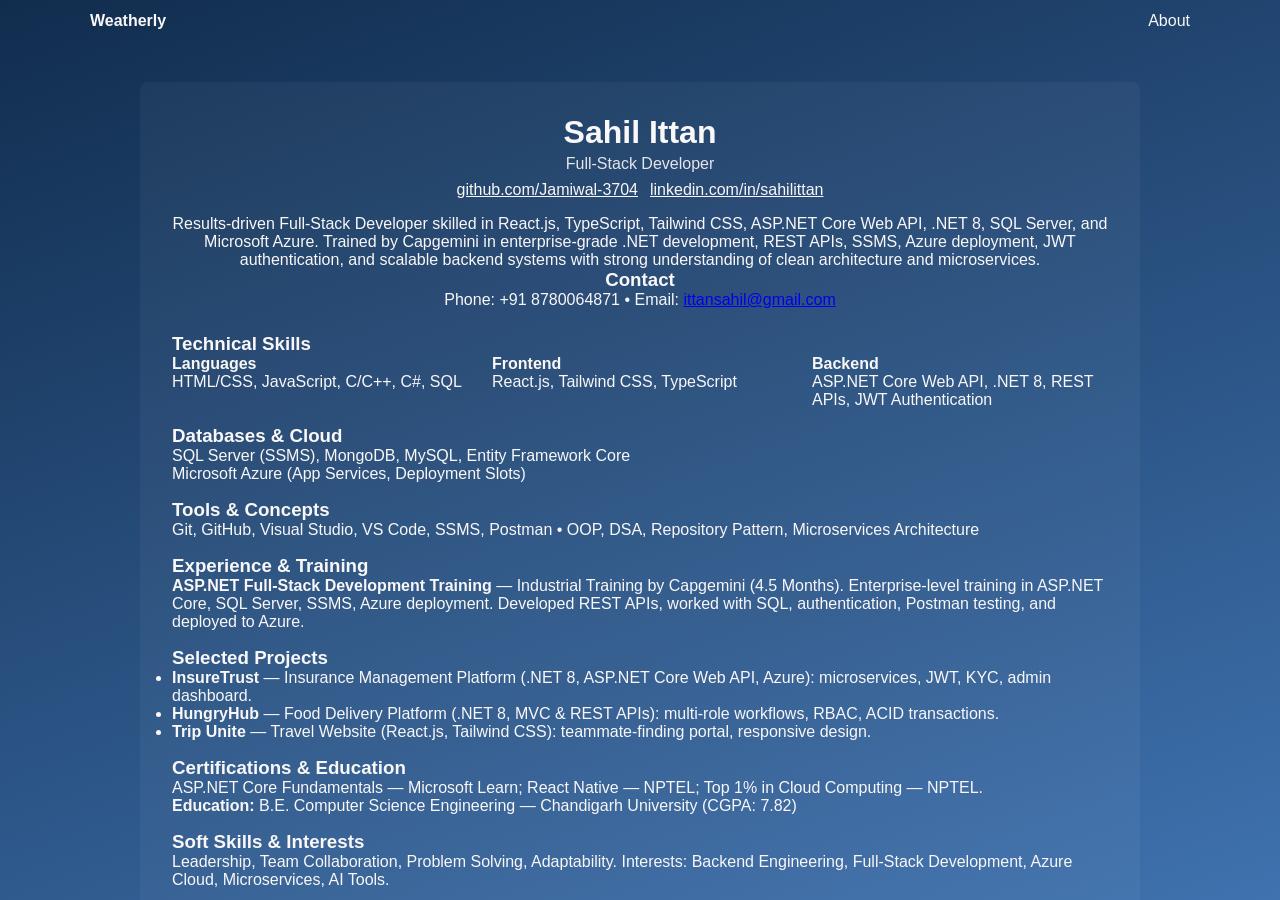
==== about.html @ 76a0ff15 "first commit" ====
<!doctype html>
<html lang="en">
  <head>
    <meta charset="UTF-8" />
    <meta name="viewport" content="width=device-width,initial-scale=1" />
    <title>About — Weatherly</title>
    <link rel="stylesheet" href="css/styles.css" />
  </head>
  <body>
    <div class="wrapper">
      <header class="top-header">
        <nav class="top-nav">
          <a class="brand" href="index.html">Weatherly</a>
          <a class="nav-link" href="about.html">About</a>
        </nav>
      </header>

      <main class="about-container">
        <section class="profile-card">
          <h2>Sahil Ittan</h2>
          <p class="subtitle">Full-Stack Developer</p>
          <div class="contact-row">
            <a href="https://github.com/Jamiwal-3704" target="_blank"
              >github.com/Jamiwal-3704</a
            >
            <a href="https://linkedin.com/in/sahilittan" target="_blank"
              >linkedin.com/in/sahilittan</a
            >
          </div>
          <p class="summary">
            Results-driven Full-Stack Developer skilled in React.js, TypeScript,
            Tailwind CSS, ASP.NET Core Web API, .NET 8, SQL Server, and
            Microsoft Azure. Trained by Capgemini in enterprise-grade .NET
            development, REST APIs, SSMS, Azure deployment, JWT authentication,
            and scalable backend systems with strong understanding of clean
            architecture and microservices.
          </p>

          <h3>Contact</h3>
          <p>
            Phone: +91 8780064871 • Email:
            <a href="mailto:ittansahil@gmail.com">ittansahil@gmail.com</a>
          </p>
        </section>

        <section class="details">
          <h3>Technical Skills</h3>
          <div class="skill-columns">
            <div>
              <strong>Languages</strong>
              <p>HTML/CSS, JavaScript, C/C++, C#, SQL</p>
            </div>
            <div>
              <strong>Frontend</strong>
              <p>React.js, Tailwind CSS, TypeScript</p>
            </div>
            <div>
              <strong>Backend</strong>
              <p>ASP.NET Core Web API, .NET 8, REST APIs, JWT Authentication</p>
            </div>
          </div>

          <h3>Databases & Cloud</h3>
          <p>SQL Server (SSMS), MongoDB, MySQL, Entity Framework Core</p>
          <p>Microsoft Azure (App Services, Deployment Slots)</p>

          <h3>Tools & Concepts</h3>
          <p>
            Git, GitHub, Visual Studio, VS Code, SSMS, Postman • OOP, DSA,
            Repository Pattern, Microservices Architecture
          </p>

          <h3>Experience & Training</h3>
          <p>
            <strong>ASP.NET Full-Stack Development Training</strong> —
            Industrial Training by Capgemini (4.5 Months). Enterprise-level
            training in ASP.NET Core, SQL Server, SSMS, Azure deployment.
            Developed REST APIs, worked with SQL, authentication, Postman
            testing, and deployed to Azure.
          </p>

          <h3>Selected Projects</h3>
          <ul>
            <li>
              <strong>InsureTrust</strong> — Insurance Management Platform (.NET
              8, ASP.NET Core Web API, Azure): microservices, JWT, KYC, admin
              dashboard.
            </li>
            <li>
              <strong>HungryHub</strong> — Food Delivery Platform (.NET 8, MVC &
              REST APIs): multi-role workflows, RBAC, ACID transactions.
            </li>
            <li>
              <strong>Trip Unite</strong> — Travel Website (React.js, Tailwind
              CSS): teammate-finding portal, responsive design.
            </li>
          </ul>

          <h3>Certifications & Education</h3>
          <p>
            ASP.NET Core Fundamentals — Microsoft Learn; React Native — NPTEL;
            Top 1% in Cloud Computing — NPTEL.
          </p>
          <p>
            <strong>Education:</strong> B.E. Computer Science Engineering —
            Chandigarh University (CGPA: 7.82)
          </p>

          <h3>Soft Skills & Interests</h3>
          <p>
            Leadership, Team Collaboration, Problem Solving, Adaptability.
            Interests: Backend Engineering, Full-Stack Development, Azure Cloud,
            Microservices, AI Tools.
          </p>
        </section>
      </main>
    </div>
    <script src="js/script.js"></script>
  </body>
</html>
---- css/styles.css ----
* {
  margin: 0;
  padding: 0;
  box-sizing: border-box;
  font-family: "Merriweather Sans", sans-serif;
}
:root {
  --colorDark1: #112d4e;
  --colorDark2: #3f72af;
  --colorLight1: #dbe2ef;
  --colorLight2: #f9f7f7;
}
.wrapper {
  position: relative;
  width: 100vw;
  height: 100vh;
  color: var(--colorLight2);
  background: linear-gradient(160deg, #112d4e 0%, #3f72af 100%);
  overflow-x: hidden;
  overflow-y: scroll;
  transition:
    background 600ms ease,
    background-image 600ms ease,
    color 300ms ease;
}

.img1 {
  position: absolute;
  object-fit: cover;
  bottom: 0px;
  opacity: 20%;
}
.img2 {
  position: absolute;
  top: 20px;
  left: 10px;
  opacity: 80%;
  animation: woo 10s ease-in-out infinite;
}

@keyframes woo {
  50% {
    left: 80px;
  }
  100% {
    left: 10px;
  }
}
.img3 {
  position: absolute;
  top: 150px;
  left: 1200px;
  opacity: 80%;
  animation: boo 15s ease-in-out infinite;
}
@keyframes boo {
  50% {
    left: 1000px;
  }
  100% {
    left: 1200px;
  }
}
h1 {
  text-align: center;
  text-transform: uppercase;
  padding-top: 20px;
}

.top-nav {
  width: 90%;
  max-width: 1100px;
  margin: 0 auto;
  display: flex;
  justify-content: space-between;
  align-items: center;
  padding: 12px 0;
}
.top-nav .brand {
  font-weight: 700;
  color: var(--colorLight2);
  text-decoration: none;
}
.top-nav .nav-link {
  color: var(--colorLight2);
  text-decoration: none;
  margin-left: 16px;
}

.about-container {
  max-width: 1000px;
  margin: 2.5rem auto;
  padding: 2rem;
  background: rgba(255, 255, 255, 0.04);
  border-radius: 8px;
}
.profile-card {
  text-align: center;
  margin-bottom: 1.5rem;
}
.profile-card h2 {
  font-size: 2rem;
  margin-bottom: 0.25rem;
}
.profile-card .subtitle {
  opacity: 0.9;
  margin-bottom: 0.5rem;
}
.contact-row {
  display: flex;
  gap: 12px;
  justify-content: center;
  margin-bottom: 1rem;
}
.contact-row a {
  color: var(--colorLight2);
  text-decoration: underline;
}
.details h3 {
  margin-top: 1rem;
}
.skill-columns {
  display: flex;
  gap: 1.5rem;
  flex-wrap: wrap;
}
.skill-columns > div {
  flex: 1;
  min-width: 200px;
}

.tab-container {
  width: 90%;
  display: flex;
  justify-content: space-between;
  max-width: 550px;
  margin: 0 auto;
  margin-top: 4rem;
}
.tab {
  cursor: pointer;
  letter-spacing: 1.75px;
  font-size: 0.875rem;
  padding: 5px 8px;
}
.tab.current-tab {
  background-color: rgba(219, 226, 239, 0.5);
  border-radius: 4px;
}
.weather-container {
  margin-block: 4rem;
}
.btn {
  all: unset;
  font-size: 0.85rem;
  text-transform: uppercase;
  border-radius: 5px;
  background-color: var(--colorDark2);
  cursor: pointer;
  padding: 10px 30px;
  margin-bottom: 20px;
}
.sub-container {
  display: flex;
  flex-direction: column;
  align-items: center;
}
.grant-location-container {
  display: none;
}
.grant-location-container.active {
  display: flex;
}
.grant-location-container img {
  margin-bottom: 2rem;
}
.grant-location-container p:first-of-type {
  text-transform: capitalize;
  font-size: 1.75rem;
  font-weight: 600;
}
.grant-location-container p:last-of-type {
  text-transform: capitalize;
  font-size: 0.85rem;
  font-weight: 500;
  margin-bottom: 1.75rem;
  margin-top: 0.75rem;
  letter-spacing: 0.75px;
}
.loading-container {
  display: none;
}
.loading-container.active {
  display: flex;
}
.loading-container p {
  text-transform: uppercase;
}
.user-info-container {
  display: none;
}
.user-info-container.active {
  display: flex;
}
.name {
  display: flex;
  align-items: center;
  gap: 0 0.5rem;
  margin-bottom: 1rem;
}
.name p {
  font-size: 2rem;
}
.user-info-container p {
  font-size: 1.5rem;
  font-weight: 200;
}
.user-info-container img {
  width: 90px;
  height: 90px;
}
.name img {
  width: 30px;
  height: 30px;
}
.user-info-container p[data-temp] {
  font-size: 2.75rem;
  font-weight: 700;
}
.parameter-container {
  display: flex;
  gap: 10px 20px;
  justify-content: center;
  align-items: center;
  margin-top: 2rem;
  width: 90%;
}
.parameter {
  width: 30%;
  max-width: 200px;
  background-color: rgb(130, 147, 193);
  border-radius: 5px;
  display: flex;
  flex-direction: column;
  padding: 1rem;
  gap: 5px 0;
  justify-content: center;
  align-items: center;
}
.parameter img {
  width: 50px;
  height: 50px;
}
.parameter p:first-of-type {
  font-size: 1.15rem;
  font-weight: 600;
  text-transform: uppercase;
}
.parameter p:last-of-type {
  font-size: 1rem;
  font-weight: 200;
}
.form-container {
  display: none;
  width: 90%;
  max-width: 550px;
  margin: 0 auto;
  justify-content: center;
  align-items: center;
  gap: 0 10px;
  margin-bottom: 3rem;
}
.form-container.active {
  display: flex;
}
.form-container input {
  all: unset;
  width: calc(100% - 80px);
  height: 40px;
  padding: 0 20px;
  background-color: rgba(219, 226, 239, 0.5);
  border-radius: 10px;
}
.form-container input::placeholder {
  color: rgba(255, 255, 255, 0.7);
}
.form-container input:focus {
  outline: 3px solid rgba(255, 255, 255, 0.7);
}
.form-container .btn {
  padding: unset;
  width: 40px;
  height: 40px;
  border-radius: 50%;
  display: flex;
  align-items: center;
  justify-content: center;
  margin-top: 1rem;
}
.error-page {
  margin: auto auto;
  display: none;
  flex-direction: column;
  justify-content: center;
  align-items: center;
}
.error-page.active {
  display: flex;
}

/* Weather themed backgrounds */
.wrapper.weather-clear {
  background: linear-gradient(160deg, #56ccf2 0%, #2f80ed 100%);
}
.wrapper.weather-clear-night {
  background: linear-gradient(160deg, #0f1724 0%, #1f2a44 100%);
}
.wrapper.weather-clouds {
  background: linear-gradient(160deg, #3a3a3a 0%, #6b7280 100%);
}
.wrapper.weather-rain {
  background: linear-gradient(160deg, #0f3443 0%, #184e63 100%);
}
.wrapper.weather-snow {
  background: linear-gradient(160deg, #e6f0ff 0%, #cfe8ff 100%);
  color: #0b2545;
}
.wrapper.weather-mist {
  background: linear-gradient(160deg, #9aa1a6 0%, #c7cbd0 100%);
  color: #0b2545;
}
.wrapper.weather-default {
  background: linear-gradient(160deg, #112d4e 0%, #3f72af 100%);
}
.wrapper.weather-clear .img1 {
  opacity: 10%;
}
.wrapper.weather-rain .img1 {
  opacity: 30%;
  filter: grayscale(60%);
}
.wrapper.weather-snow .img1 {
  opacity: 30%;
  filter: saturate(0.9);
}
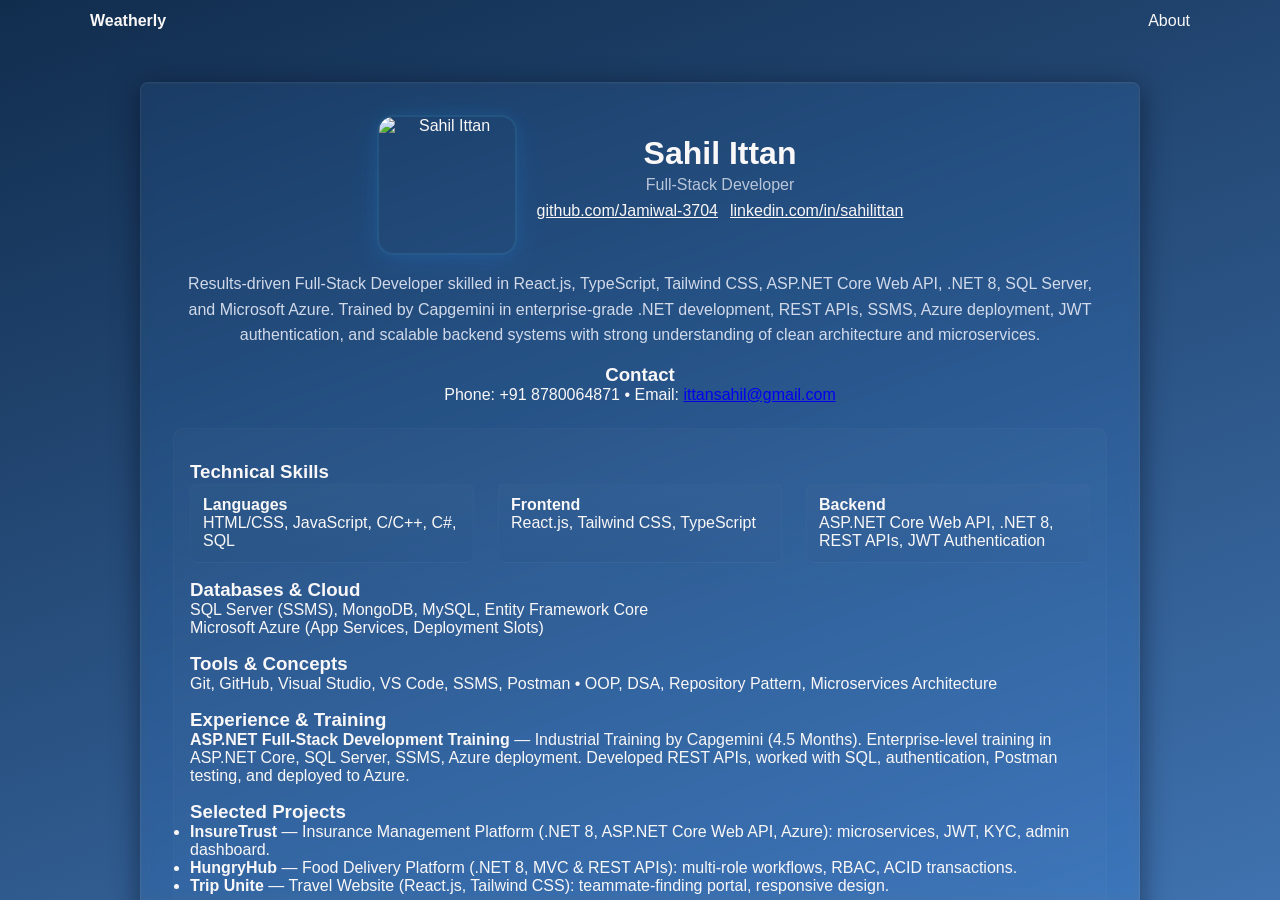
==== commit 59f2e2b6: "updated the README.md" ====
--- a/about.html
+++ b/about.html
@@ -17,16 +17,26 @@
 
       <main class="about-container">
         <section class="profile-card">
-          <h2>Sahil Ittan</h2>
-          <p class="subtitle">Full-Stack Developer</p>
-          <div class="contact-row">
-            <a href="https://github.com/Jamiwal-3704" target="_blank"
-              >github.com/Jamiwal-3704</a
-            >
-            <a href="https://linkedin.com/in/sahilittan" target="_blank"
-              >linkedin.com/in/sahilittan</a
-            >
+          <div class="profile-header">
+            <img
+              class="profile-photo"
+              src="assets/my-photo.png"
+              alt="Sahil Ittan"
+            />
+            <div class="profile-meta">
+              <h2>Sahil Ittan</h2>
+              <p class="subtitle">Full-Stack Developer</p>
+              <div class="contact-row">
+                <a href="https://github.com/Jamiwal-3704" target="_blank"
+                  >github.com/Jamiwal-3704</a
+                >
+                <a href="https://linkedin.com/in/sahilittan" target="_blank"
+                  >linkedin.com/in/sahilittan</a
+                >
+              </div>
+            </div>
           </div>
+
           <p class="summary">
             Results-driven Full-Stack Developer skilled in React.js, TypeScript,
             Tailwind CSS, ASP.NET Core Web API, .NET 8, SQL Server, and
--- a/css/styles.css
+++ b/css/styles.css
@@ -94,6 +94,77 @@
   background: rgba(255, 255, 255, 0.04);
   border-radius: 8px;
 }
+/* Sci‑fi / About page upgrades */
+.about-container {
+  backdrop-filter: blur(6px) saturate(120%);
+  border: 1px solid rgba(255, 255, 255, 0.06);
+  box-shadow:
+    0 6px 28px rgba(2, 6, 23, 0.5),
+    inset 0 1px 0 rgba(255, 255, 255, 0.02);
+}
+.profile-header {
+  display: flex;
+  gap: 1.25rem;
+  align-items: center;
+  justify-content: center;
+  margin-bottom: 1rem;
+}
+.profile-photo {
+  width: 140px;
+  height: 140px;
+  border-radius: 16px;
+  object-fit: cover;
+  box-shadow:
+    0 8px 30px rgba(47, 128, 237, 0.15),
+    0 0 18px rgba(80, 200, 255, 0.08);
+  border: 2px solid rgba(80, 200, 255, 0.12);
+  transition:
+    transform 240ms ease,
+    box-shadow 240ms ease;
+  filter: saturate(110%);
+}
+.profile-photo:hover {
+  transform: translateY(-6px) scale(1.02);
+  box-shadow:
+    0 12px 40px rgba(47, 128, 237, 0.25),
+    0 0 28px rgba(80, 200, 255, 0.2);
+}
+.profile-meta h2 {
+  font-size: 1.75rem;
+  margin-bottom: 0.25rem;
+}
+.profile-meta .subtitle {
+  color: rgba(219, 226, 239, 0.9);
+  margin-bottom: 0.5rem;
+}
+.summary {
+  line-height: 1.6;
+  color: rgba(219, 226, 239, 0.95);
+  margin-bottom: 1rem;
+}
+
+/* subtle grid / terminal style for details section */
+.details {
+  background: linear-gradient(
+    180deg,
+    rgba(255, 255, 255, 0.02),
+    rgba(255, 255, 255, 0.01)
+  );
+  padding: 1rem;
+  border-radius: 10px;
+  border: 1px solid rgba(255, 255, 255, 0.02);
+}
+
+.skill-columns > div {
+  background: linear-gradient(
+    180deg,
+    rgba(255, 255, 255, 0.02),
+    rgba(0, 0, 0, 0.02)
+  );
+  padding: 0.75rem;
+  border-radius: 8px;
+  border: 1px solid rgba(255, 255, 255, 0.02);
+}
 .profile-card {
   text-align: center;
   margin-bottom: 1.5rem;
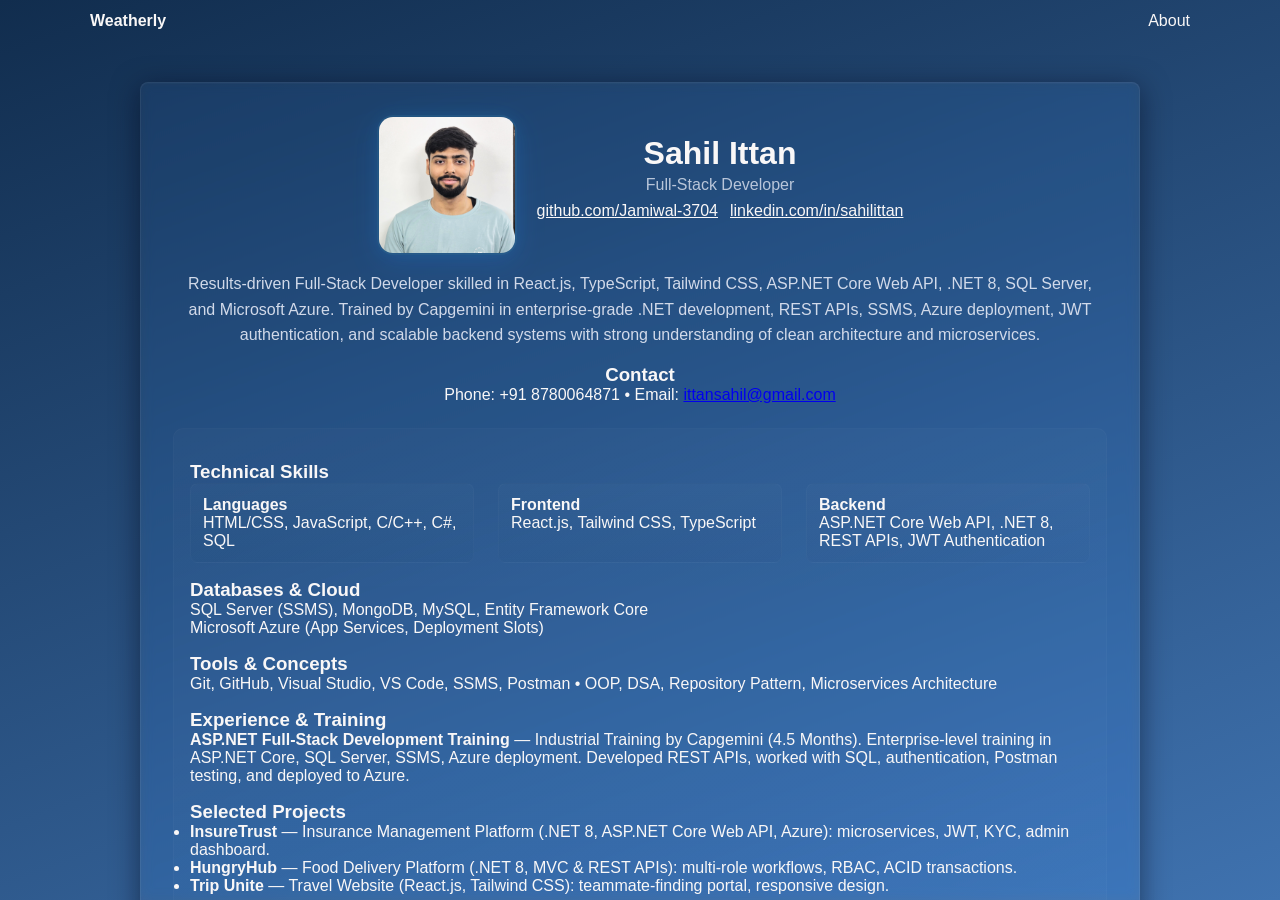
==== commit 43951916: "Feat: Add dynamic Add to Cart counters, persistent global cart badge, and updated About page dates" ====
--- a/about.html
+++ b/about.html
@@ -20,7 +20,7 @@
           <div class="profile-header">
             <img
               class="profile-photo"
-              src="assets/my-photo.png"
+              src="assets/my-photo.jpg"
               alt="Sahil Ittan"
             />
             <div class="profile-meta">
